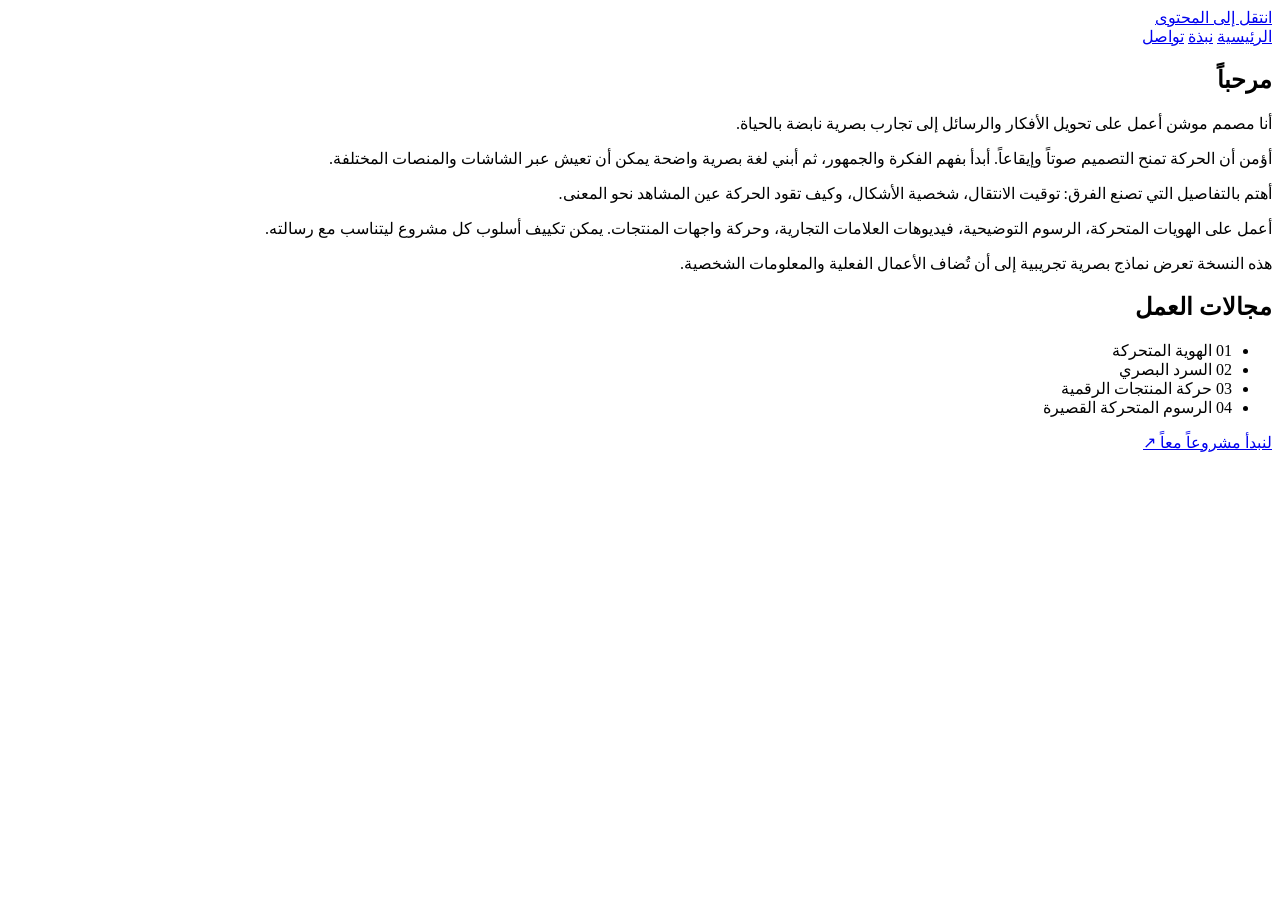
==== about.html @ 385b1db7 "Create about.html" ====
<!doctype html>
<html lang="ar" dir="rtl">
<head>
  <meta charset="utf-8">
  <meta name="viewport" content="width=device-width, initial-scale=1">
  <meta name="theme-color" content="#ffffff">
  <meta name="description" content="تعرف على أسلوب العمل في تصميم الموشن والهوية المتحركة.">
  <title>نبذة — أعمال الموشن</title>
  <link rel="preconnect" href="https://fonts.googleapis.com">
  <link rel="preconnect" href="https://fonts.gstatic.com" crossorigin>
  <link href="https://fonts.googleapis.com/css2?family=IBM+Plex+Sans+Arabic:wght@400;500;600;700&display=swap" rel="stylesheet">
  <link rel="stylesheet" href="assets/styles.css">
  <script src="assets/site-config.js" defer></script>
  <script src="assets/app.js" defer></script>
</head>
<body data-page="about">
  <a class="skip-link" href="#main">انتقل إلى المحتوى</a>
  <header class="site-header page-width">
    <nav class="nav" aria-label="التنقل الرئيسي">
      <a class="nav-link" href="index.html">الرئيسية</a>
      <a class="nav-link is-active" href="about.html" aria-current="page">نبذة</a>
      <a class="nav-link" href="contact.html">تواصل</a>
    </nav>
  </header>

  <main id="main" class="page-width interior-main">
    <section class="about-intro">
      <h1>مرحباً</h1>
      <p class="lead" id="about-lead">أنا مصمم موشن أعمل على تحويل الأفكار والرسائل إلى تجارب بصرية نابضة بالحياة.</p>
    </section>
    <section class="about-columns" aria-label="طريقة عملي">
      <div>
        <p>أؤمن أن الحركة تمنح التصميم صوتاً وإيقاعاً. أبدأ بفهم الفكرة والجمهور، ثم أبني لغة بصرية واضحة يمكن أن تعيش عبر الشاشات والمنصات المختلفة.</p>
        <p>أهتم بالتفاصيل التي تصنع الفرق: توقيت الانتقال، شخصية الأشكال، وكيف تقود الحركة عين المشاهد نحو المعنى.</p>
      </div>
      <div>
        <p>أعمل على الهويات المتحركة، الرسوم التوضيحية، فيديوهات العلامات التجارية، وحركة واجهات المنتجات. يمكن تكييف أسلوب كل مشروع ليتناسب مع رسالته.</p>
        <p>هذه النسخة تعرض نماذج بصرية تجريبية إلى أن تُضاف الأعمال الفعلية والمعلومات الشخصية.</p>
      </div>
    </section>
    <section class="about-services" aria-labelledby="services-title">
      <h2 id="services-title" class="outline-pill">مجالات العمل</h2>
      <ul>
        <li><span>01</span> الهوية المتحركة</li>
        <li><span>02</span> السرد البصري</li>
        <li><span>03</span> حركة المنتجات الرقمية</li>
        <li><span>04</span> الرسوم المتحركة القصيرة</li>
      </ul>
    </section>
  </main>

  <footer class="site-footer page-width">
    <time id="local-clock" aria-label="الوقت المحلي"></time>
    <a class="footer-note" href="contact.html">لنبدأ مشروعاً معاً ↗</a>
  </footer>
</body>
</html>
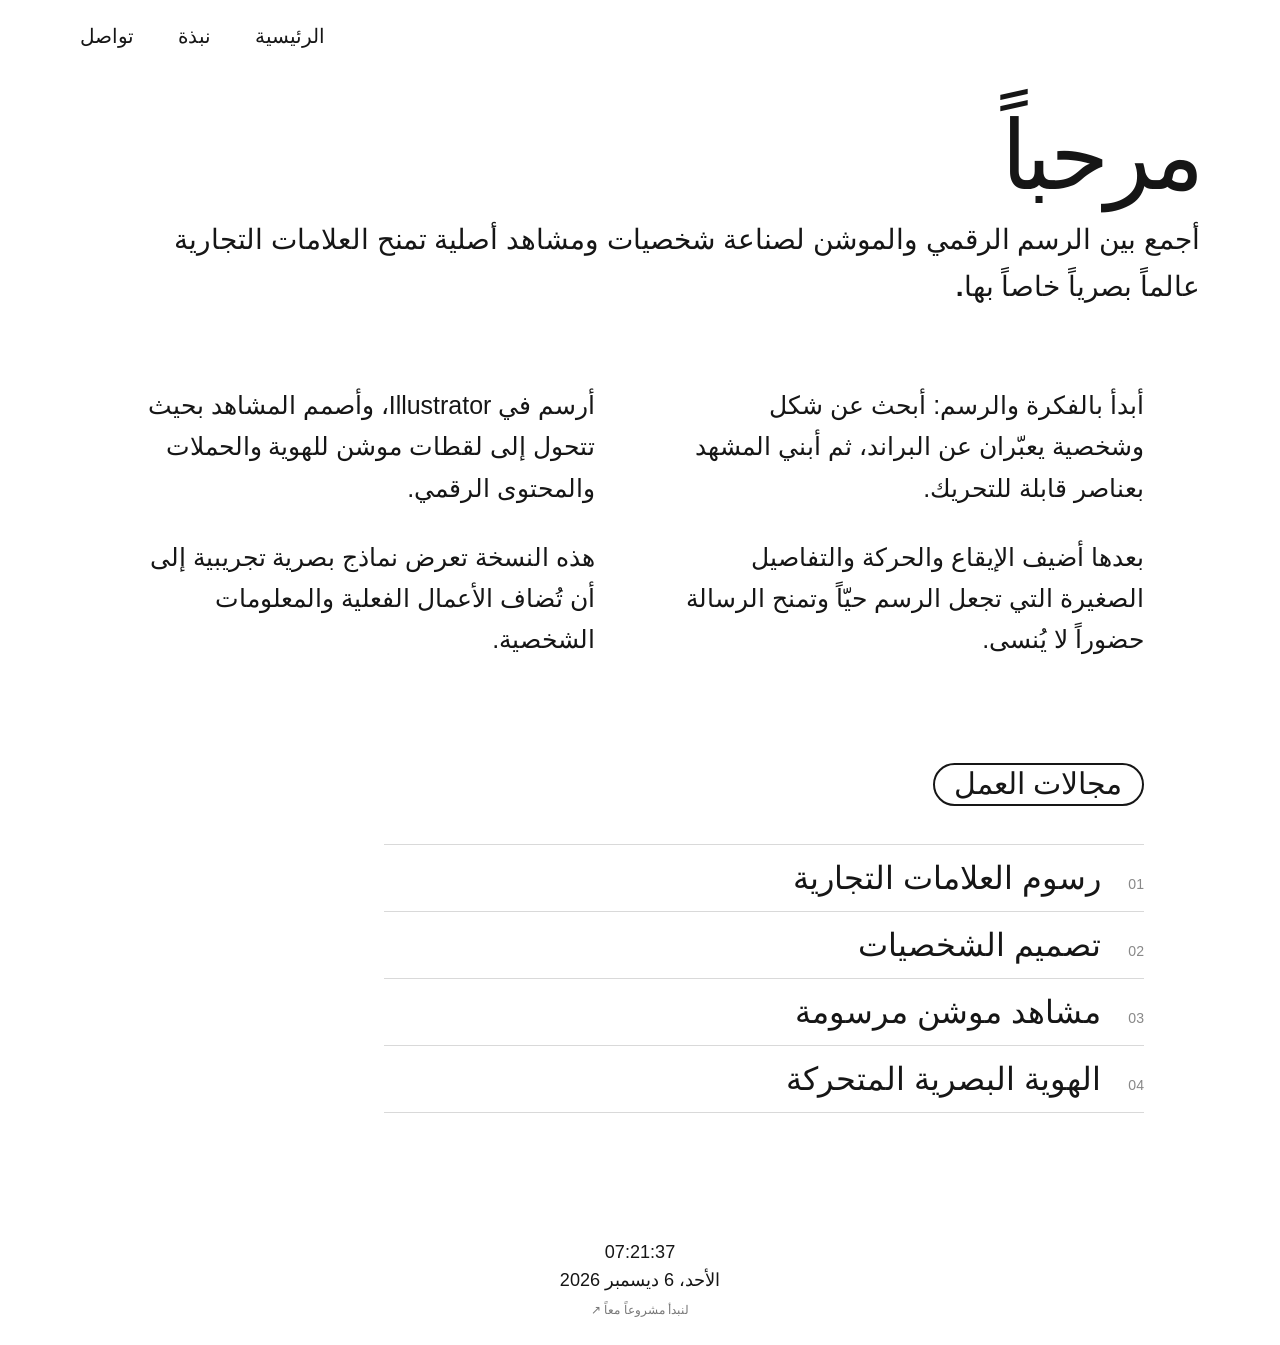
==== commit 93b4cae3: "Describe illustration and motion practice" ====
--- a/about.html
+++ b/about.html
@@ -4,8 +4,8 @@
   <meta charset="utf-8">
   <meta name="viewport" content="width=device-width, initial-scale=1">
   <meta name="theme-color" content="#ffffff">
-  <meta name="description" content="تعرف على أسلوب العمل في تصميم الموشن والهوية المتحركة.">
-  <title>نبذة — أعمال الموشن</title>
+  <meta name="description" content="تعرف على أسلوبي في الجمع بين الرسم الرقمي والموشن لصناعة مشاهد للعلامات التجارية.">
+  <title>نبذة — الرسم والموشن</title>
   <link rel="preconnect" href="https://fonts.googleapis.com">
   <link rel="preconnect" href="https://fonts.gstatic.com" crossorigin>
   <link href="https://fonts.googleapis.com/css2?family=IBM+Plex+Sans+Arabic:wght@400;500;600;700&display=swap" rel="stylesheet">
@@ -26,25 +26,25 @@
   <main id="main" class="page-width interior-main">
     <section class="about-intro">
       <h1>مرحباً</h1>
-      <p class="lead" id="about-lead">أنا مصمم موشن أعمل على تحويل الأفكار والرسائل إلى تجارب بصرية نابضة بالحياة.</p>
+      <p class="lead" id="about-lead">أجمع بين الرسم الرقمي والموشن لصناعة شخصيات ومشاهد أصلية تمنح العلامات التجارية عالماً بصرياً خاصاً بها.</p>
     </section>
     <section class="about-columns" aria-label="طريقة عملي">
       <div>
-        <p>أؤمن أن الحركة تمنح التصميم صوتاً وإيقاعاً. أبدأ بفهم الفكرة والجمهور، ثم أبني لغة بصرية واضحة يمكن أن تعيش عبر الشاشات والمنصات المختلفة.</p>
-        <p>أهتم بالتفاصيل التي تصنع الفرق: توقيت الانتقال، شخصية الأشكال، وكيف تقود الحركة عين المشاهد نحو المعنى.</p>
+        <p>أبدأ بالفكرة والرسم: أبحث عن شكل وشخصية يعبّران عن البراند، ثم أبني المشهد بعناصر قابلة للتحريك.</p>
+        <p>بعدها أضيف الإيقاع والحركة والتفاصيل الصغيرة التي تجعل الرسم حيّاً وتمنح الرسالة حضوراً لا يُنسى.</p>
       </div>
       <div>
-        <p>أعمل على الهويات المتحركة، الرسوم التوضيحية، فيديوهات العلامات التجارية، وحركة واجهات المنتجات. يمكن تكييف أسلوب كل مشروع ليتناسب مع رسالته.</p>
+        <p>أرسم في Illustrator، وأصمم المشاهد بحيث تتحول إلى لقطات موشن للهوية والحملات والمحتوى الرقمي.</p>
         <p>هذه النسخة تعرض نماذج بصرية تجريبية إلى أن تُضاف الأعمال الفعلية والمعلومات الشخصية.</p>
       </div>
     </section>
     <section class="about-services" aria-labelledby="services-title">
       <h2 id="services-title" class="outline-pill">مجالات العمل</h2>
       <ul>
-        <li><span>01</span> الهوية المتحركة</li>
-        <li><span>02</span> السرد البصري</li>
-        <li><span>03</span> حركة المنتجات الرقمية</li>
-        <li><span>04</span> الرسوم المتحركة القصيرة</li>
+        <li><span>01</span> رسوم العلامات التجارية</li>
+        <li><span>02</span> تصميم الشخصيات</li>
+        <li><span>03</span> مشاهد موشن مرسومة</li>
+        <li><span>04</span> الهوية البصرية المتحركة</li>
       </ul>
     </section>
   </main>
--- a/assets/styles.css
+++ b/assets/styles.css
@@ -0,0 +1,103 @@
+:root{--ink:#161616;--muted:#969696;--accent:#ef5b35;--line:#d9d9d9;--page:1120px}
+*{box-sizing:border-box}
+html{scroll-behavior:smooth}
+body{margin:0;min-height:100vh;display:flex;flex-direction:column;background:#fff;color:var(--ink);font-family:"IBM Plex Sans Arabic","Segoe UI",Tahoma,sans-serif;-webkit-font-smoothing:antialiased}
+body,button,a{font-synthesis:none}
+a{color:inherit;text-decoration:none}
+button{font:inherit}
+img,video,svg{display:block;max-width:100%}
+.page-width{width:min(calc(100% - 10rem),var(--page));margin-inline:auto}
+.skip-link{position:absolute;top:-100px;right:1rem;z-index:10;background:#fff;border:2px solid var(--ink);padding:.5rem 1rem}
+.skip-link:focus{top:1rem}
+:focus-visible{outline:3px solid var(--accent);outline-offset:4px}
+.site-header{min-height:80px;display:flex;align-items:flex-start;justify-content:flex-end;padding-block:23px 4px}
+.nav{display:flex;gap:2.75rem;align-items:center;font-size:1.25rem;line-height:1.3;white-space:nowrap}
+.nav-link{transition:color .18s ease}
+.nav-link:hover,.nav-link.is-active:hover{color:var(--accent)}
+.nav-link.is-active{color:var(--ink)}
+.hero{padding-top:18px}
+.hero h1{margin:0;max-width:1100px;font-size:clamp(2.6rem,5.8vw,5.5rem);font-weight:600;line-height:1.27;letter-spacing:-.035em}
+.hero h1 span{color:var(--muted)}
+.hero h1 .hero-dark{color:var(--ink)}
+.portfolio{padding-top:32px}
+.section-heading{display:flex;justify-content:center;margin-bottom:54px}
+.outline-pill{display:inline-flex;align-items:center;justify-content:center;margin:0;border:2px solid currentColor;border-radius:999px;padding:.05em .65em .13em;font-size:clamp(1.4rem,2.35vw,2rem);font-weight:500;line-height:1.1;white-space:nowrap}
+.gallery{display:grid;grid-template-columns:repeat(3,minmax(0,1fr));gap:14px}
+.work-card{display:block;position:relative;overflow:hidden;aspect-ratio:1;border-radius:23px;background:#eee;isolation:isolate}
+.work-media,.work-media svg,.work-media img,.work-media video{width:100%;height:100%}
+.work-media img,.work-media video{object-fit:cover}
+.work-media{transition:transform .48s cubic-bezier(.2,.8,.2,1)}
+.work-card:hover .work-media,.work-card:focus-visible .work-media{transform:scale(1.055)}
+.work-overlay{position:absolute;inset:auto 0 0;display:flex;align-items:end;justify-content:space-between;gap:1rem;padding:2.9rem 1.1rem 1.1rem;color:#fff;background:linear-gradient(transparent,rgba(0,0,0,.65));opacity:0;transform:translateY(7px);transition:opacity .25s,transform .25s}
+.work-card:hover .work-overlay,.work-card:focus-visible .work-overlay{opacity:1;transform:none}
+.work-overlay strong{display:block;font-size:1.08rem;font-weight:600}
+.work-overlay small{display:block;font-size:.78rem;opacity:.88}
+.work-overlay .arrow{font-family:Arial,sans-serif;font-size:1.5rem;line-height:1}
+.closing{padding:110px 0 100px;text-align:center}
+.closing h2{margin:0 0 40px;font-size:clamp(3.2rem,7vw,6.7rem);font-weight:600;line-height:1.22;letter-spacing:-.045em}
+.action-pill{transition:background .2s,color .2s,transform .2s}
+.action-pill:hover{background:var(--ink);color:#fff;transform:translateY(-3px)}
+.action-pill span{display:inline-block;margin-inline-start:.3em;font-family:Arial,sans-serif;font-size:.75em}
+.site-footer{display:flex;flex-direction:column;align-items:center;gap:.5rem;margin-top:auto;padding:15px 0 28px;text-align:center}
+.site-footer time{font-size:1.13rem;font-weight:500;line-height:1.55;white-space:pre-line;direction:ltr}
+.footer-note{font-size:.78rem;color:#777}
+a.footer-note:hover{color:var(--accent)}
+.interior-main{padding-top:21px}
+.about-intro h1{margin:0 0 6px;font-size:clamp(4rem,7.5vw,7.2rem);line-height:1.15;font-weight:500;letter-spacing:-.045em}
+.about-intro .lead{max-width:1050px;margin:0;font-size:clamp(1.3rem,2.2vw,2.05rem);line-height:1.65;font-weight:600}
+.about-columns{display:grid;grid-template-columns:repeat(2,minmax(0,1fr));gap:clamp(3rem,7vw,8rem);padding:75px 5% 25px}
+.about-columns p{margin:0 0 28px;font-size:clamp(1.2rem,1.95vw,1.75rem);line-height:1.65;font-weight:400}
+.about-services{padding:50px 5% 110px}
+.about-services h2{margin-bottom:38px}
+.about-services ul{list-style:none;padding:0;margin:0;max-width:760px}
+.about-services li{display:flex;gap:1.7rem;align-items:baseline;border-top:1px solid var(--line);padding:14px 0;font-size:clamp(1.4rem,2.5vw,2.3rem)}
+.about-services li:last-child{border-bottom:1px solid var(--line)}
+.about-services li span{font-size:.88rem;color:#888;direction:ltr}
+.contact-main{min-height:calc(100vh - 175px)}
+.contact-copy{max-width:910px;padding-top:22px;font-size:clamp(1.45rem,2.5vw,2.1rem);line-height:1.55}
+.contact-copy p{margin:0 0 42px}
+.contact-copy .contact-placeholder{color:#8c8c8c}
+.contact-methods a{display:block;width:max-content;max-width:100%;overflow-wrap:anywhere;color:#1335b8;text-decoration:underline;text-decoration-thickness:1px;text-underline-offset:5px}
+.contact-methods a:hover{color:var(--accent)}
+.contact-methods p{margin-bottom:25px}
+.contact-copy .contact-small{font-size:1.2rem}
+.project-main{padding-block:16px 85px}
+.back-link{display:inline-block;margin-bottom:32px;font-size:1.1rem}
+.back-link:hover{color:var(--accent)}
+.project-head{display:flex;align-items:end;justify-content:space-between;gap:30px;margin-bottom:33px}
+.project-head h1{margin:0;font-size:clamp(3rem,6vw,6rem);line-height:1.15;font-weight:600}
+.project-head p{margin:0 0 8px;font-size:1.1rem;color:#777}
+.project-media{width:min(100%,920px);margin-inline:auto;aspect-ratio:1;overflow:hidden;border-radius:28px}
+.project-media svg,.project-media img,.project-media video{width:100%;height:100%;object-fit:cover}
+.project-info{max-width:920px;margin:30px auto 0;display:flex;align-items:start;justify-content:space-between;gap:24px}
+.project-info p{margin:0;font-size:clamp(1.3rem,2vw,1.7rem);line-height:1.6}
+.demo-label{display:inline-block;border:1px solid currentColor;border-radius:100px;padding:3px 12px;font-size:.85rem;white-space:nowrap}
+.project-link{display:inline-block;margin-top:24px;color:#1335b8;text-decoration:underline;text-underline-offset:4px}
+.sr-only{position:absolute;width:1px;height:1px;padding:0;margin:-1px;overflow:hidden;clip:rect(0,0,0,0);white-space:nowrap;border:0}
+
+/* Light motion gives the stand-in artworks some of the reference gallery's energy. */
+.float-slow{transform-origin:center;animation:float 3.3s ease-in-out infinite}
+.face-wiggle{transform-origin:center;animation:tilt 4.5s ease-in-out infinite}
+.ribbon-shift{transform-origin:center;animation:tilt 5s ease-in-out infinite}
+.line-turn{transform-origin:center;animation:turn 15s linear infinite}
+.bunny-bob{animation:float 2.4s ease-in-out infinite}
+.arrow-slide{animation:slide 1.8s ease-in-out infinite}
+.pulse-ring{transform-origin:center;animation:pulse 2.8s ease-in-out infinite}
+.pulse-ring.delay{animation-delay:-1.2s}
+.number-drift{transform-origin:center;animation:tilt 6s ease-in-out infinite}
+.orbit-turn{transform-origin:center;animation:turn 24s linear infinite}
+.yellow-shine{animation:shine 3s ease-in-out infinite}
+.studio-bob{animation:float 2.5s ease-in-out infinite}
+.blue-hover{animation:float 3.7s ease-in-out infinite}
+.eyes-look{animation:look 3.5s ease-in-out infinite}
+@keyframes float{0%,100%{transform:translateY(0)}50%{transform:translateY(-9px)}}
+@keyframes tilt{0%,100%{transform:rotate(-3deg)}50%{transform:rotate(4deg)}}
+@keyframes turn{to{transform:rotate(360deg)}}
+@keyframes slide{0%,100%{transform:translateX(0)}50%{transform:translateX(-13px)}}
+@keyframes pulse{0%,100%{transform:scale(.94)}50%{transform:scale(1.05)}}
+@keyframes shine{0%,100%{opacity:1}50%{opacity:.5}}
+@keyframes look{0%,100%{transform:translateX(0)}50%{transform:translateX(-14px)}}
+@media(max-width:900px){.page-width{width:calc(100% - 5rem)}.gallery{gap:12px}.work-card{border-radius:20px}.about-columns{padding-inline:2%;gap:3rem}}
+@media(max-width:650px){.page-width{width:calc(100% - 2.5rem)}.site-header{min-height:68px;padding-top:20px}.nav{gap:1.5rem;font-size:1rem}.hero{padding-top:25px}.hero h1{font-size:clamp(2.15rem,8vw,3.7rem);line-height:1.35}.portfolio{padding-top:35px}.section-heading{margin-bottom:28px}.gallery{grid-template-columns:repeat(2,minmax(0,1fr));gap:10px}.work-card{border-radius:17px}.work-overlay{opacity:1;transform:none;padding:2.1rem .75rem .7rem}.work-overlay strong{font-size:.87rem}.work-overlay small{font-size:.67rem}.closing{padding:85px 0 75px}.closing h2{font-size:clamp(2.8rem,10vw,4.5rem)}.about-columns{grid-template-columns:1fr;padding:42px 0 10px;gap:0}.about-columns p{font-size:1.25rem}.about-services{padding:36px 0 85px}.contact-main{min-height:calc(100vh - 160px)}.contact-copy{padding-top:27px}.project-head,.project-info{display:block}.project-head p{margin-top:8px}.demo-label{margin-top:20px}.project-media{border-radius:20px}}
+@media(max-width:390px){.gallery{gap:8px}.nav{gap:1rem}.work-overlay small{display:none}.work-overlay strong{font-size:.78rem}}
+@media(prefers-reduced-motion:reduce){html{scroll-behavior:auto}*,*::before,*::after{animation-duration:.01ms!important;animation-iteration-count:1!important;transition-duration:.01ms!important}}
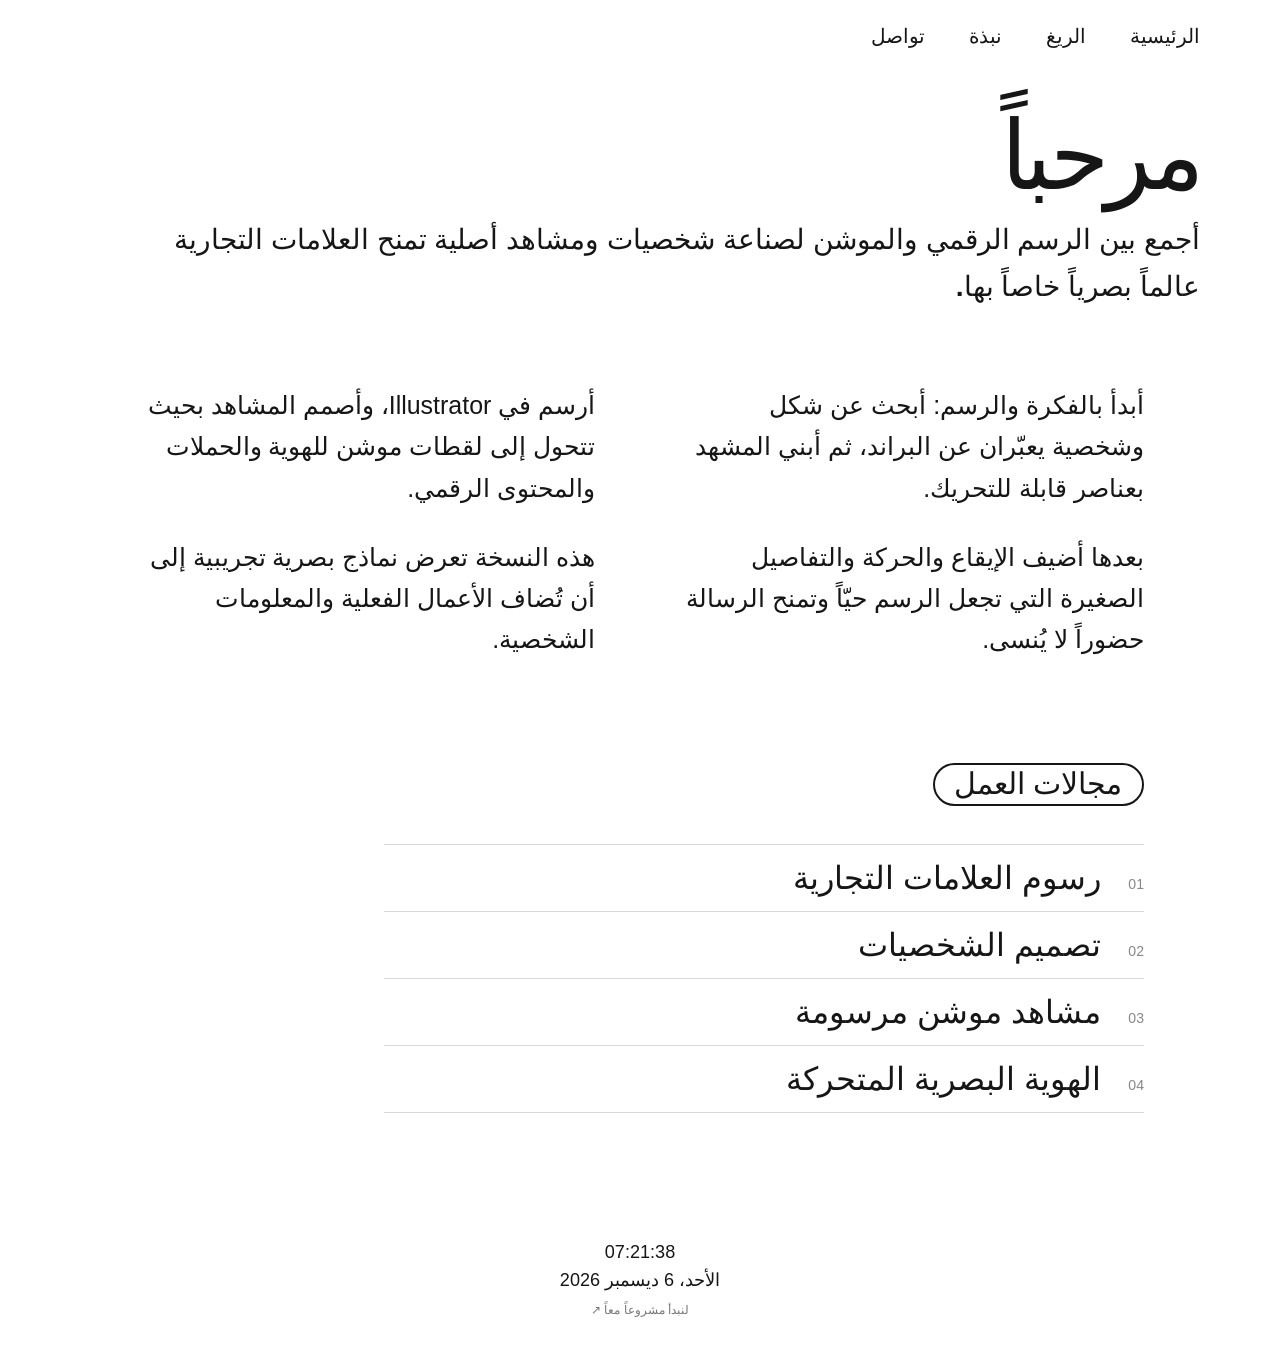
==== commit 76fbf0c7: "إضافة قسم الريغ وأول عمل ريغ Co-Authored-By: Claude Opus 5.5 <noreply@anthropic.com> Claude-Session:" ====
--- a/about.html
+++ b/about.html
@@ -18,6 +18,7 @@
   <header class="site-header page-width">
     <nav class="nav" aria-label="التنقل الرئيسي">
       <a class="nav-link" href="index.html">الرئيسية</a>
+      <a class="nav-link" href="rig.html">الريغ</a>
       <a class="nav-link is-active" href="about.html" aria-current="page">نبذة</a>
       <a class="nav-link" href="contact.html">تواصل</a>
     </nav>
--- a/assets/styles.css
+++ b/assets/styles.css
@@ -10,7 +10,7 @@
 .skip-link{position:absolute;top:-100px;right:1rem;z-index:10;background:#fff;border:2px solid var(--ink);padding:.5rem 1rem}
 .skip-link:focus{top:1rem}
 :focus-visible{outline:3px solid var(--accent);outline-offset:4px}
-.site-header{min-height:80px;display:flex;align-items:flex-start;justify-content:flex-end;padding-block:23px 4px}
+.site-header{min-height:80px;display:flex;align-items:flex-start;justify-content:flex-start;padding-block:23px 4px}
 .nav{display:flex;gap:2.75rem;align-items:center;font-size:1.25rem;line-height:1.3;white-space:nowrap}
 .nav-link{transition:color .18s ease}
 .nav-link:hover,.nav-link.is-active:hover{color:var(--accent)}
@@ -73,6 +73,30 @@
 .project-info p{margin:0;font-size:clamp(1.3rem,2vw,1.7rem);line-height:1.6}
 .demo-label{display:inline-block;border:1px solid currentColor;border-radius:100px;padding:3px 12px;font-size:.85rem;white-space:nowrap}
 .project-link{display:inline-block;margin-top:24px;color:#1335b8;text-decoration:underline;text-underline-offset:4px}
+.case-study{max-width:920px;margin:70px auto 0}
+.case-facts{display:grid;grid-template-columns:repeat(auto-fit,minmax(150px,1fr));gap:0;margin:0 0 60px;border-top:1px solid var(--line);border-bottom:1px solid var(--line)}
+.case-facts div{padding:16px 0}
+.case-facts dt{font-size:.85rem;color:var(--muted);margin-bottom:4px}
+.case-facts dd{margin:0;font-size:1.1rem;font-weight:500}
+.case-block{margin-bottom:70px}
+.case-block h2{display:flex;align-items:baseline;gap:1rem;margin:0 0 20px;font-size:clamp(1.8rem,3.2vw,2.8rem);font-weight:600;letter-spacing:-.02em}
+.case-block h2 span{font-size:.9rem;font-weight:500;color:var(--accent);direction:ltr}
+.case-block>p{margin:0;font-size:clamp(1.2rem,1.9vw,1.55rem);line-height:1.7}
+.case-steps{list-style:none;margin:0;padding:0;counter-reset:step}
+.case-steps li{border-top:1px solid var(--line);padding:24px 0 32px}
+.case-steps h3{margin:0 0 10px;font-size:1.35rem;font-weight:600}
+.case-steps h3::before{counter-increment:step;content:counter(step) ". ";color:var(--muted)}
+.case-steps p{margin:0 0 18px;font-size:1.15rem;line-height:1.7;color:#444}
+.case-figure{margin:0}
+.case-figure img,.case-figure video{width:100%;border-radius:20px;background:#eee}
+.case-figure figcaption{margin-top:10px;font-size:.9rem;color:var(--muted)}
+.case-results{list-style:none;margin:30px 0 0;padding:0;display:grid;grid-template-columns:repeat(auto-fit,minmax(180px,1fr));gap:14px}
+.case-results li{border:2px solid var(--ink);border-radius:23px;padding:22px}
+.case-results strong{display:block;font-size:2.4rem;font-weight:600;line-height:1.1;color:var(--accent)}
+.case-results span{font-size:1rem;color:#555}
+.case-gallery{display:grid;grid-template-columns:repeat(2,minmax(0,1fr));gap:14px}
+.case-gallery .case-figure:only-child,.case-gallery .case-figure:first-child:nth-last-child(odd){grid-column:1/-1}
+@media(max-width:650px){.case-study{margin-top:48px}.case-block{margin-bottom:50px}.case-gallery{grid-template-columns:1fr}.case-facts{grid-template-columns:repeat(2,minmax(0,1fr))}}
 .sr-only{position:absolute;width:1px;height:1px;padding:0;margin:-1px;overflow:hidden;clip:rect(0,0,0,0);white-space:nowrap;border:0}
 
 /* Light motion gives the stand-in artworks some of the reference gallery's energy. */
@@ -101,3 +125,12 @@
 @media(max-width:650px){.page-width{width:calc(100% - 2.5rem)}.site-header{min-height:68px;padding-top:20px}.nav{gap:1.5rem;font-size:1rem}.hero{padding-top:25px}.hero h1{font-size:clamp(2.15rem,8vw,3.7rem);line-height:1.35}.portfolio{padding-top:35px}.section-heading{margin-bottom:28px}.gallery{grid-template-columns:repeat(2,minmax(0,1fr));gap:10px}.work-card{border-radius:17px}.work-overlay{opacity:1;transform:none;padding:2.1rem .75rem .7rem}.work-overlay strong{font-size:.87rem}.work-overlay small{font-size:.67rem}.closing{padding:85px 0 75px}.closing h2{font-size:clamp(2.8rem,10vw,4.5rem)}.about-columns{grid-template-columns:1fr;padding:42px 0 10px;gap:0}.about-columns p{font-size:1.25rem}.about-services{padding:36px 0 85px}.contact-main{min-height:calc(100vh - 160px)}.contact-copy{padding-top:27px}.project-head,.project-info{display:block}.project-head p{margin-top:8px}.demo-label{margin-top:20px}.project-media{border-radius:20px}}
 @media(max-width:390px){.gallery{gap:8px}.nav{gap:1rem}.work-overlay small{display:none}.work-overlay strong{font-size:.78rem}}
 @media(prefers-reduced-motion:reduce){html{scroll-behavior:auto}*,*::before,*::after{animation-duration:.01ms!important;animation-iteration-count:1!important;transition-duration:.01ms!important}}
+.vimeo-frame{position:relative;width:100%;aspect-ratio:16/9;overflow:hidden;border-radius:20px;background:#111}
+.vimeo-frame iframe{position:absolute;inset:0;width:100%;height:100%;border:0}
+.vimeo-frame.is-background{aspect-ratio:auto;height:100%;border-radius:0;pointer-events:none}
+.vimeo-frame.is-background iframe{inset:auto;top:50%;left:50%;width:177.78%;height:100%;min-width:100%;min-height:56.25%;transform:translate(-50%,-50%)}
+.project-media.is-wide{aspect-ratio:16/9;background:#111}
+.project-media.is-wide .vimeo-frame{height:100%;border-radius:0}
+.project-media.is-wide video{object-fit:contain}
+.gallery-empty{grid-column:1/-1;text-align:center;color:var(--muted);font-size:1.2rem;padding:40px 0}
+@media(max-width:650px){.nav{gap:1.1rem}}
